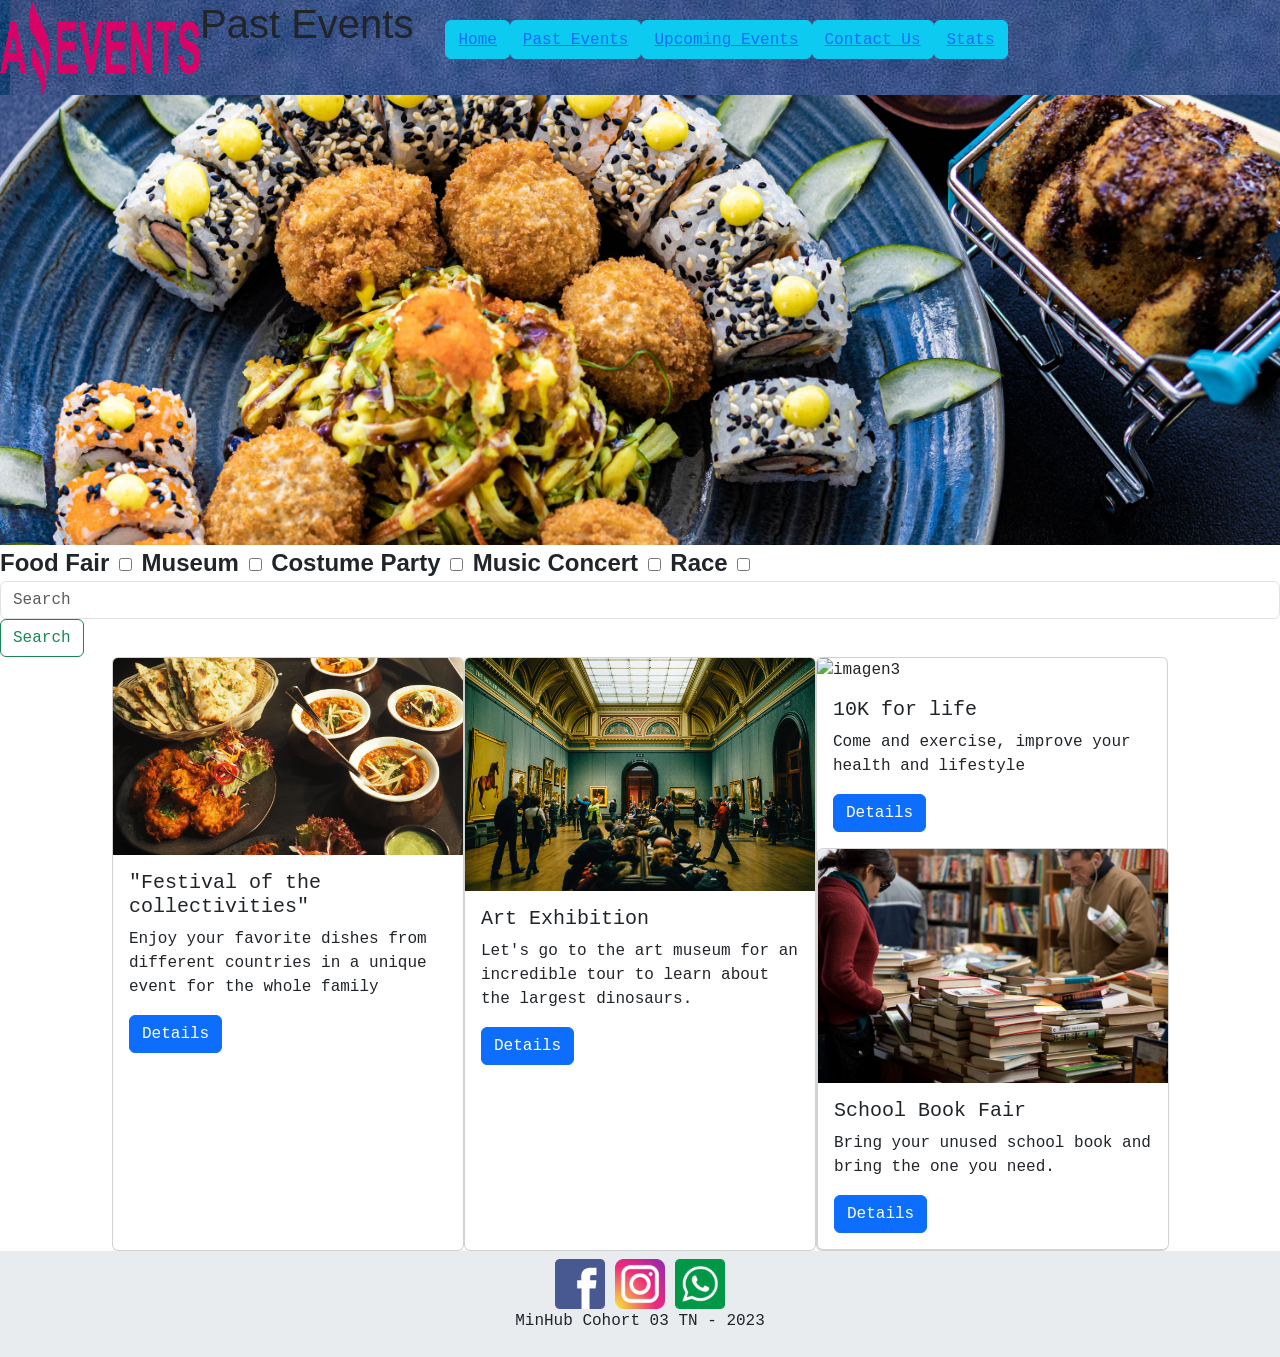
==== pastevents.html @ 970223f0 "version-2" ====
<!DOCTYPE html>
<html lang="en">

<head>
  <meta charset="UTF-8">
  <meta name="viewport" content="width=device-width, initial-scale=1.0">
  <link rel="shortcut icon" href="./assets/images/favicon.png" type="image/x-icon">
  <title>Past Events</title>
  <link rel="stylesheet" href="./style.css">
  <link href="https://cdn.jsdelivr.net/npm/bootstrap@5.3.1/dist/css/bootstrap.min.css" rel="stylesheet"
    integrity="sha384-4bw+/aepP/YC94hEpVNVgiZdgIC5+VKNBQNGCHeKRQN+PtmoHDEXuppvnDJzQIu9" crossorigin="anonymous">
</head>

<body>
  
    
  

    <header>
      <div class="box-1"> <img src="./assets/images/amazing_brand.png" alt="logo" width="200">
        <h1>Past Events</h1>
      </div>
  <nav>
    <ul>
      <li class="btn btn-info"><a href="./index.html">Home</a></li>
      <li class="btn btn-info"><a href="./pastevents.html">Past Events</a></li>
      <li class="btn btn-info"><a href="./upcomingevents.html">Upcoming Events</a></li>
      <li class="btn btn-info"><a href="./contact.html">Contact Us</a></li>
      <li class="btn btn-info"><a href="./stats.html">Stats</a></li>


    </ul>


  </nav>
</header>
<div class="slider-container">
  <img class="slide-item"
   src="./assets/images/optional_banner_1.jpg" alt="optional_banner_1">
   <label class="slide-text">Descripción 3</label>
  <img class="slide-item"
    src="./assets/images/optional_banner_2.jpg" alt="optional_banner_2">
    <label class="slide-text">Descripción 3</label>
  <img class="slide-item"
    src="./assets/images/optional_banner_3.jpg" alt="optional_banner_3">
    <label class="slide-text">Descripción 3</label>
    <img class="slide-item" 
    src="./assets/images/optional_banner_4.jpg" alt="optional_banner_4">
    <label class="slide-text">Descripción 3</label>
    <img class="slide-item"
     src="./assets/images/optional_banner_5.jpg" alt="optional_banner_5">
     <label class="slide-text">Descripción 3</label>
     
  </div>
  <main>
    
    <section>
      <form action="" method="get">
        <fieldset>
          <label for="comida">Food Fair</label>
          <input type="checkbox" name="comida" id="comida">
          <label for="museo">Museum</label>
          <input type="checkbox" name="museo" id="museo">
          <label for="costumbres">Costume Party</label>
          <input type="checkbox" name="museo" id="museo">
          <label for="concierto">Music Concert</label>
          <input type="checkbox" name="concierto" id="concierto">
          <label for="maraton">Race</label>
          <input type="checkbox" name="maraton" id="maraton">
        </fieldset>
        <fieldset>
          <input class="form-control me-2" type="search" placeholder="Search" aria-label="Search">
          <button class="btn btn-outline-success" type="submit">Search</button>

        </fieldset>
      </form>

    </section>
    <section class="boxhome">
      <div class="card" style="width: 22rem;">
        <img src="./assets/images/food_fair.jpg" class="card-img-top" alt="imagen1">
        <div class="card-body">
          <h5 class="card-title">"Festival of the collectivities"</h5>
          <p class="card-text">Enjoy your favorite dishes from different countries in a unique event for the whole
            family</p>
          <a href="./details.html" class="btn btn-primary">Details</a>
        </div>
      </div>
      <div class="card" style="width: 22rem;">
        <img src="./assets/images/outing_to_the_museum.jpg" class="card-img-top" alt="imagen2">
        <div class="card-body">
          <h5 class="card-title">Art Exhibition</h5>
          <p class="card-text">Let's go to the art museum for an incredible tour to learn about the largest dinosaurs.
          </p>
          <a href="./details.html" class="btn btn-primary">Details</a>
        </div>
      </div>
      <div class="card" style="width: 22rem;">
        <img src="./assets/images/marathon.jpg" class="card-img-top" alt="imagen3">
        <div class="card-body">
          <h5 class="card-title">10K for life</h5>
          <p class="card-text">Come and exercise, improve your health and lifestyle</p>
          <a href="./details.html" class="btn btn-primary">Details</a>
        </div>
        <div class="card" style="width: 22rem;">
          <img src="./assets/images/books.jpg" class="card-img-top" alt="imagen4">
          <div class="card-body">
            <h5 class="card-title">School Book Fair</h5>
            <p class="card-text">Bring your unused school book and bring the one you need.</p>
            <a href="./details.html" class="btn btn-primary">Details</a>
          </div>

        </div>
    </section>
  </main>
  
    <footer class="bg-body-secondary text-center m-0 p-2">
      <img src="./assets/images/facebook.png" alt="icon1" width="50px">
      <img src="./assets/images/instagram.png" alt="icon2" width="50px">
      <img src="./assets/images/whatsapp.png" alt="icon3" width="50px">
  
      <p>MinHub Cohort 03 TN - 2023</p>
    </footer>
  
 


  <script src="https://cdn.jsdelivr.net/npm/bootstrap@5.3.1/dist/js/bootstrap.bundle.min.js"
    integrity="sha384-HwwvtgBNo3bZJJLYd8oVXjrBZt8cqVSpeBNS5n7C8IVInixGAoxmnlMuBnhbgrkm"
    crossorigin="anonymous"></script>
</body>

</html>
---- style.css ----
* {
    margin: 0;
    padding: 0;
    box-sizing: border-box;
    font-family: 'Courier New', Courier, monospace;
}
header {


    background-image: url(./assets/images/optional_banner_1.jpg);
    margin-top: 0px;
    background-position: 10px -200px;
    display: flex;
    flex-direction: row;
}
h1{
    display: flex;
    text-align: center;
    font-family: 'Gill Sans', 'Gill Sans MT', Calibri, 'Trebuchet MS', sans-serif;
    font-size: x-large;
}
.box-1{
    display: flex;
    flex-direction: row;
}


.slider-container{
    display: flex;
    width: 100%;
    height: 50vh;
    overflow-x: scroll;
    scroll-snap-type: x mandatory;
}
.slider-container img{
    flex: 0 0 100%;
  width: 100%;
  object-fit: cover;
  scroll-snap-align: center;
}
.slide-text{
	color: #070404;
	font-size: 40px;
	display: flex;
    justify-content: center;
    align-items: center;
	
   
}
ul{
    display: inline-flex;
    flex-direction: row;
    justify-content: space-evenly;
    align-items: flex-start;
    list-style-type:none;
    font-weight: bold;
    font-size: x-large;
    font-family: 'Gill Sans', 'Gill Sans MT', Calibri, 'Trebuchet MS', sans-serif;
    outline: none;
   padding: 20px;
  
    
}
.menu-item {
    text-decoration: none;
    font-family: 'Segoe UI', Tahoma, Geneva, Verdana, sans-serif;
    font-size: large;
}
li a:hover{
    background-color: #9f80e9;
    color: #0c0101;
 }
 .caja-1 {
    width: 150px;
    position: relative;
    left: 60px;
    bottom: -350px;
    background-color: rgb(6, 81, 104);
}

.boxhome{
    display: flex;
    flex-direction: row;
    justify-content: center;
  
}
table{
    width: 100%;
  }
  
  table, th, td {
    border: 1px solid black;
    border-collapse: collapse;
    background-color: rgb(68, 233, 233);
  }
  
  th, td {
    padding: 10px;
    background-color: aqua;
  }
  
  th{
    text-align: left;
  }
  label{
    font-family: 'Gill Sans', 'Gill Sans MT', Calibri, 'Trebuchet MS', sans-serif;
    font-size: x-large;
    font-weight: bold
  }
 
dt {
    font-weight: bold;
    font-size: x-large;
    font-family: 'Gill Sans', 'Gill Sans MT', Calibri, 'Trebuchet MS', sans-serif;
    padding: 10px;
}

dd {
    font-weight: lighter;
    font-size: x-large;
    font-family: 'Gill Sans', 'Gill Sans MT', Calibri, 'Trebuchet MS', sans-serif;
    position: static;
    padding: 10px;


}
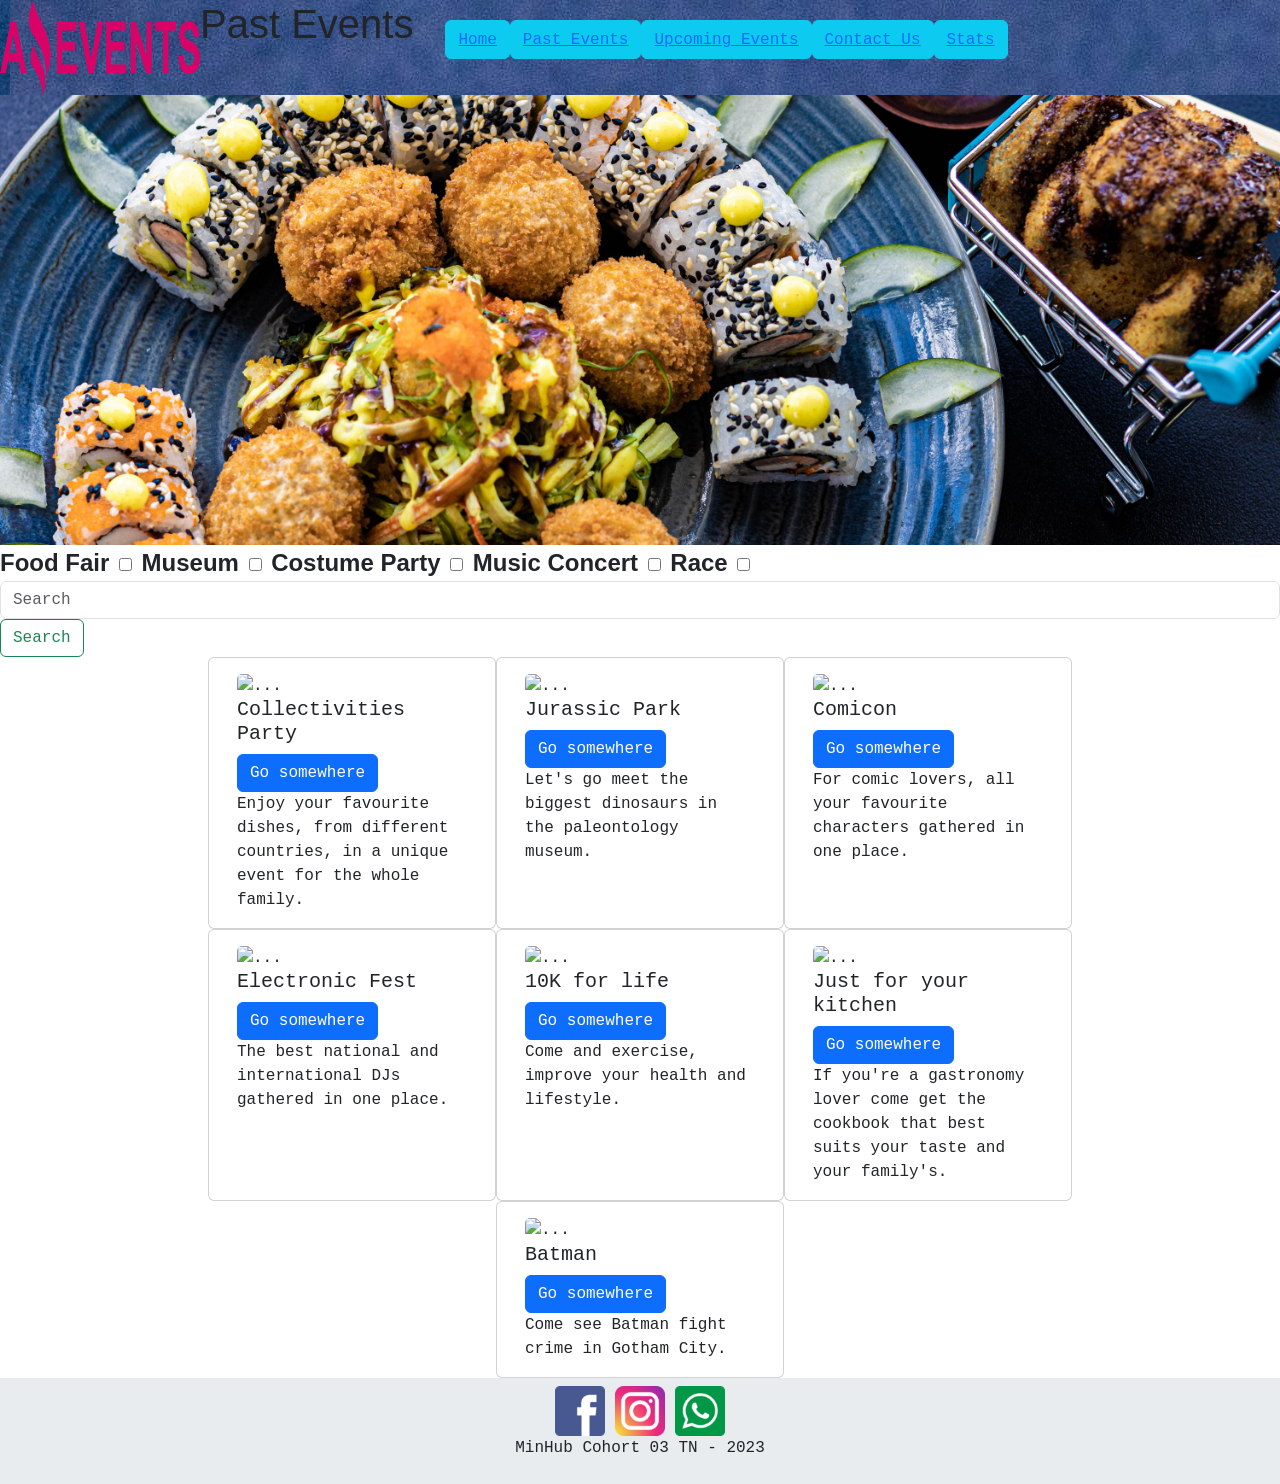
==== commit 8455edf9: "cards renderizadas" ====
--- a/pastevents.html
+++ b/pastevents.html
@@ -76,42 +76,16 @@
       </form>
 
     </section>
-    <section class="boxhome">
-      <div class="card" style="width: 22rem;">
-        <img src="./assets/images/food_fair.jpg" class="card-img-top" alt="imagen1">
-        <div class="card-body">
-          <h5 class="card-title">"Festival of the collectivities"</h5>
-          <p class="card-text">Enjoy your favorite dishes from different countries in a unique event for the whole
-            family</p>
-          <a href="./details.html" class="btn btn-primary">Details</a>
-        </div>
-      </div>
-      <div class="card" style="width: 22rem;">
-        <img src="./assets/images/outing_to_the_museum.jpg" class="card-img-top" alt="imagen2">
-        <div class="card-body">
-          <h5 class="card-title">Art Exhibition</h5>
-          <p class="card-text">Let's go to the art museum for an incredible tour to learn about the largest dinosaurs.
-          </p>
-          <a href="./details.html" class="btn btn-primary">Details</a>
-        </div>
-      </div>
-      <div class="card" style="width: 22rem;">
-        <img src="./assets/images/marathon.jpg" class="card-img-top" alt="imagen3">
-        <div class="card-body">
-          <h5 class="card-title">10K for life</h5>
-          <p class="card-text">Come and exercise, improve your health and lifestyle</p>
-          <a href="./details.html" class="btn btn-primary">Details</a>
-        </div>
-        <div class="card" style="width: 22rem;">
-          <img src="./assets/images/books.jpg" class="card-img-top" alt="imagen4">
-          <div class="card-body">
-            <h5 class="card-title">School Book Fair</h5>
-            <p class="card-text">Bring your unused school book and bring the one you need.</p>
-            <a href="./details.html" class="btn btn-primary">Details</a>
-          </div>
 
-        </div>
-    </section>
+   <section class="container">
+    
+    <div id="cardContainer" class="row justify-content-center"></div>
+   
+  </section>
+      
+
+      
+    
   </main>
   
     <footer class="bg-body-secondary text-center m-0 p-2">
@@ -124,10 +98,12 @@
   
  
 
-
+<script src="./data.js"></script>
+<script src="./pastevents.js"></script>
   <script src="https://cdn.jsdelivr.net/npm/bootstrap@5.3.1/dist/js/bootstrap.bundle.min.js"
     integrity="sha384-HwwvtgBNo3bZJJLYd8oVXjrBZt8cqVSpeBNS5n7C8IVInixGAoxmnlMuBnhbgrkm"
     crossorigin="anonymous"></script>
+ 
 </body>
 
 </html>
